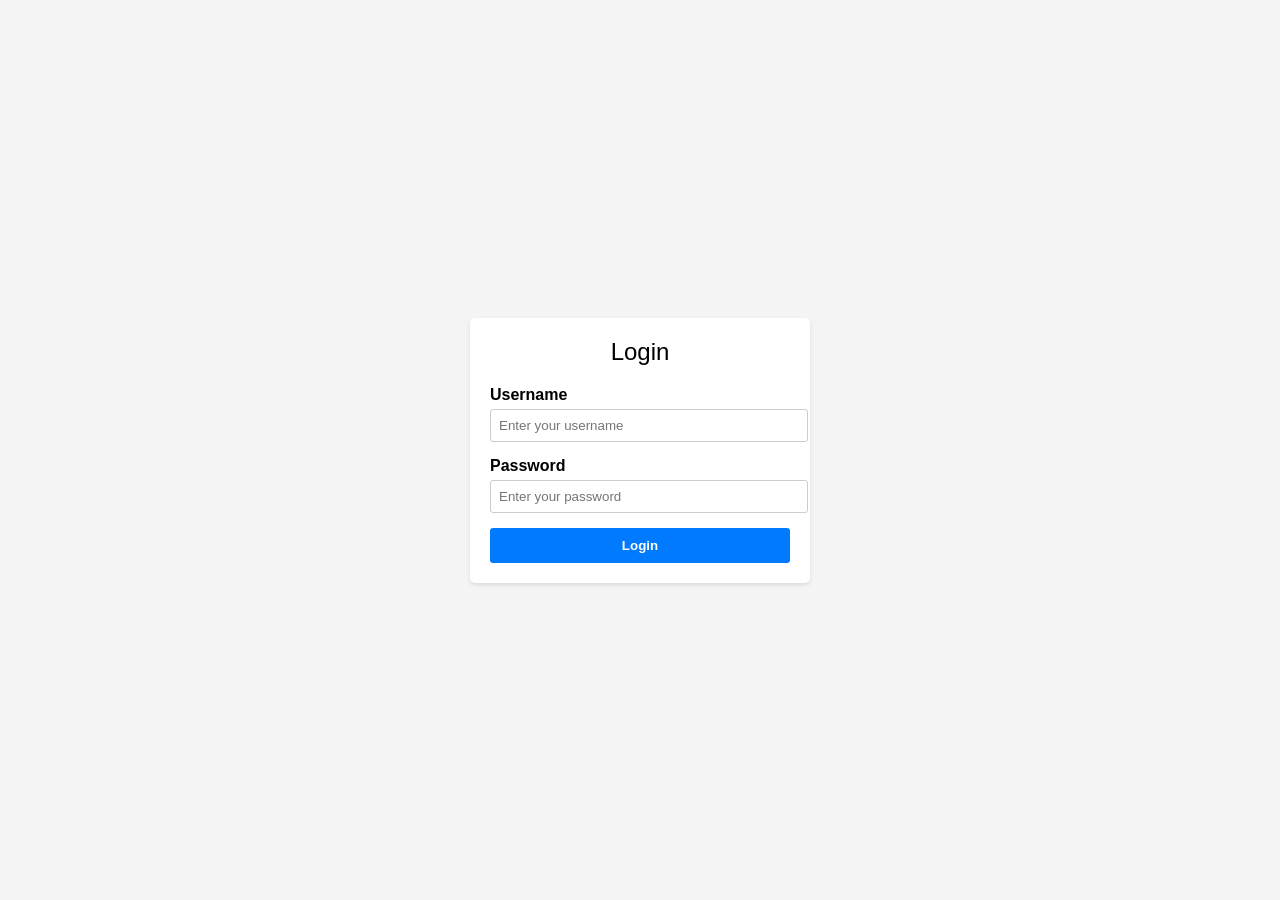
==== index.html @ 0b0f079b "commiting files to scm" ====
<!DOCTYPE html>
<html lang="en">
<head>
  <meta charset="UTF-8">
  <meta name="viewport" content="width=device-width, initial-scale=1.0">
  <title>Login Page</title>
  <link rel="stylesheet" href="styles.css">
</head>
<body>
  <div class="login-container">
    <div class="login-header">Login</div>
    <form id="login-form">
      <div class="form-group">
        <label for="username">Username</label>
        <input type="text" id="username" name="username" placeholder="Enter your username">
      </div>
      <div class="form-group">
        <label for="password">Password</label>
        <input type="password" id="password" name="password" placeholder="Enter your password">
      </div>
      <button type="submit">Login</button>
    </form>
  </div>

  <script src="script.js"></script>
</body>
</html>
---- styles.css ----
body {
    font-family: Arial, sans-serif;
    background-color: #f4f4f4;
    margin: 0;
    padding: 0;
    display: flex;
    justify-content: center;
    align-items: center;
    height: 100vh;
  }
  
  .login-container {
    background-color: #fff;
    padding: 20px;
    border-radius: 5px;
    box-shadow: 0 2px 4px rgba(0, 0, 0, 0.1);
    width: 300px;
  }
  
  .login-header {
    text-align: center;
    font-size: 24px;
    margin-bottom: 20px;
  }
  
  .form-group {
    margin-bottom: 15px;
  }
  
  label {
    display: block;
    font-weight: bold;
    margin-bottom: 5px;
  }
  
  input[type="text"],
  input[type="password"] {
    width: 100%;
    padding: 8px;
    border: 1px solid #ccc;
    border-radius: 3px;
  }
  
  button {
    display: block;
    width: 100%;
    background-color: #007bff;
    color: #fff;
    padding: 10px;
    border: none;
    border-radius: 3px;
    cursor: pointer;
    font-weight: bold;
  }
  
  button:hover {
    background-color: #0056b3;
  }
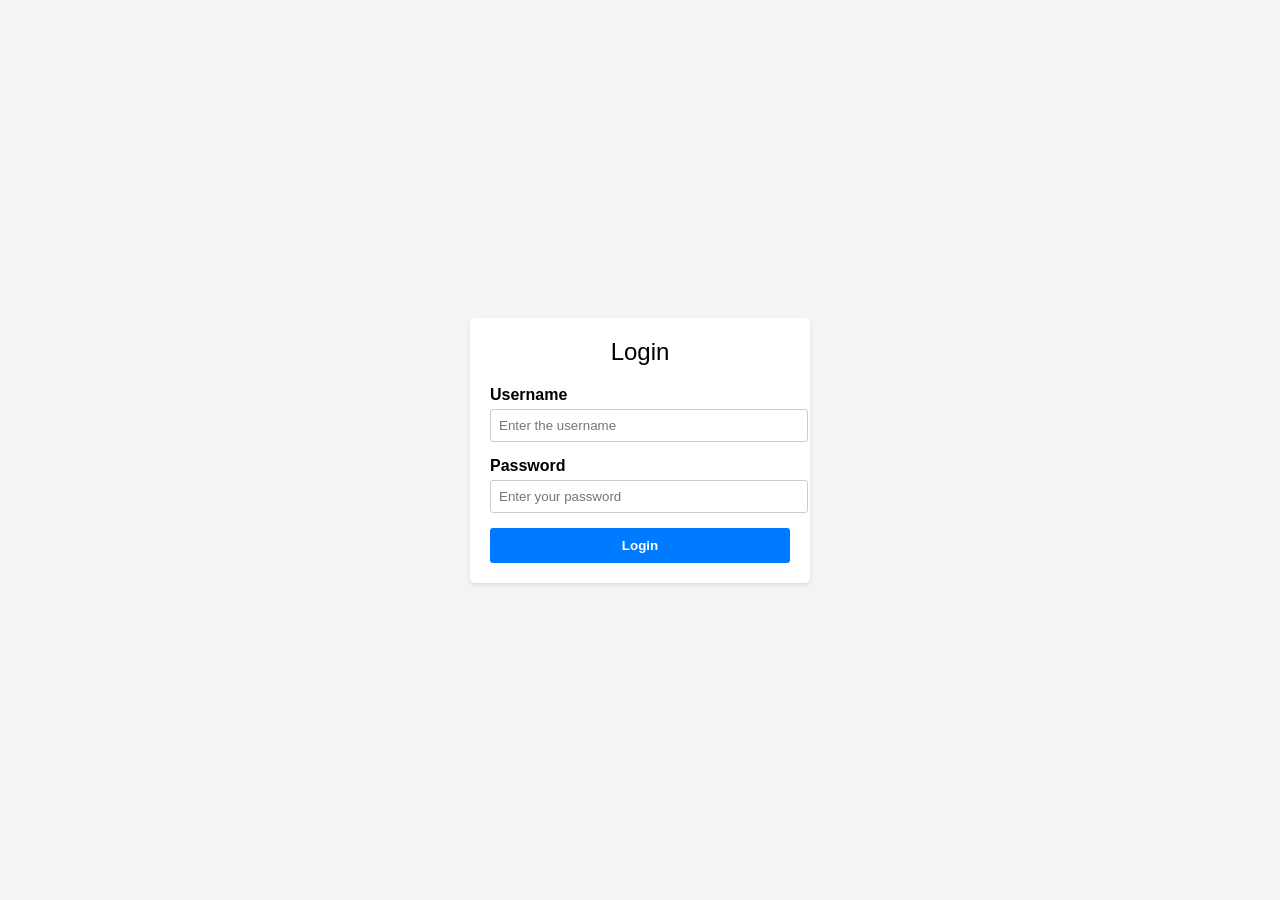
==== commit bec0446d: "updated index.html for user" ====
--- a/index.html
+++ b/index.html
@@ -3,7 +3,7 @@
 <head>
   <meta charset="UTF-8">
   <meta name="viewport" content="width=device-width, initial-scale=1.0">
-  <title>Login Page</title>
+  <title>Registration Page</title>
   <link rel="stylesheet" href="styles.css">
 </head>
 <body>
@@ -12,7 +12,7 @@
     <form id="login-form">
       <div class="form-group">
         <label for="username">Username</label>
-        <input type="text" id="username" name="username" placeholder="Enter your username">
+        <input type="text" id="username" name="username" placeholder="Enter the username">
       </div>
       <div class="form-group">
         <label for="password">Password</label>
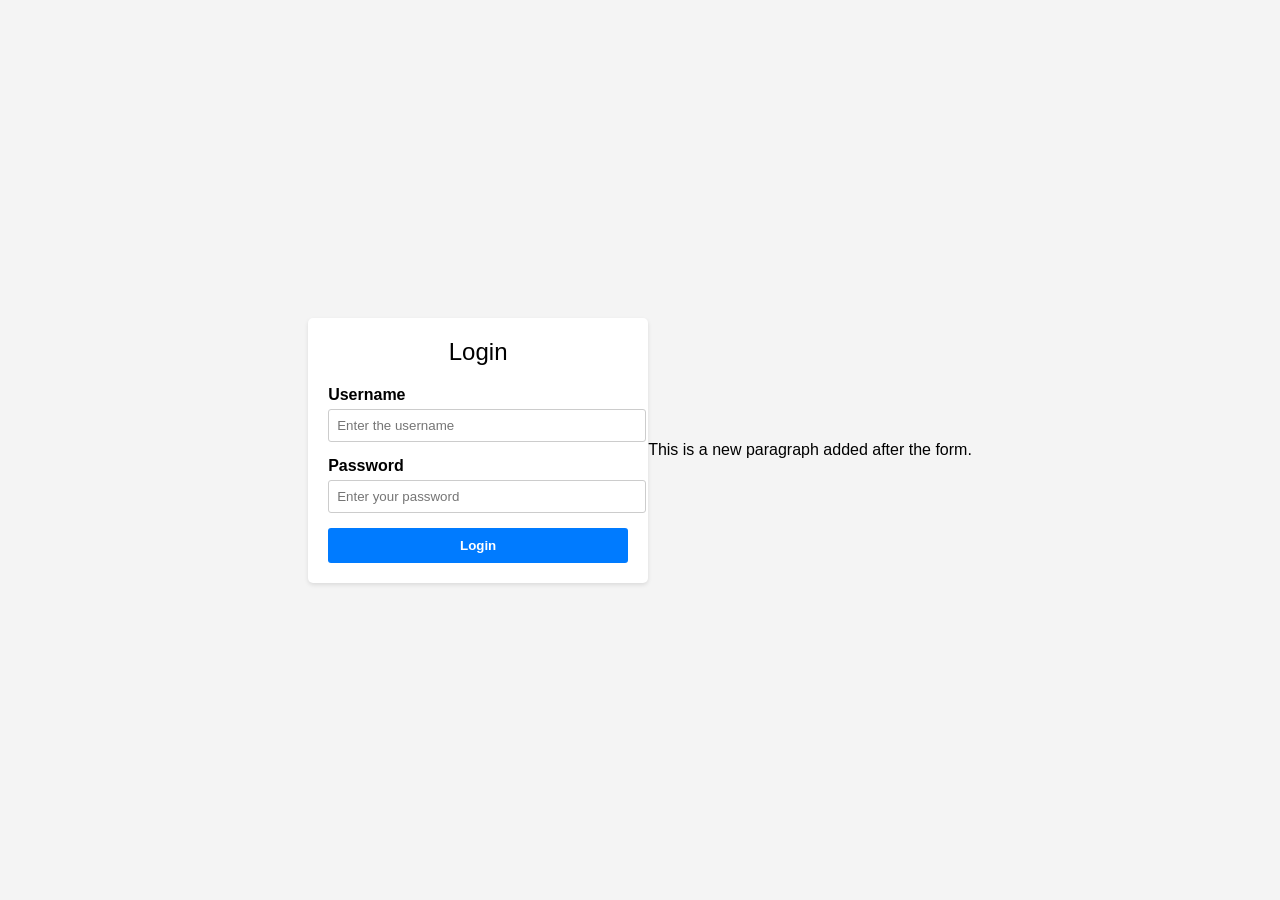
==== commit 98edb733: "Update index.html" ====
--- a/index.html
+++ b/index.html
@@ -23,5 +23,7 @@
   </div>
 
   <script src="script.js"></script>
+    <p>This is a new paragraph added after the form.</p>
+
 </body>
 </html>
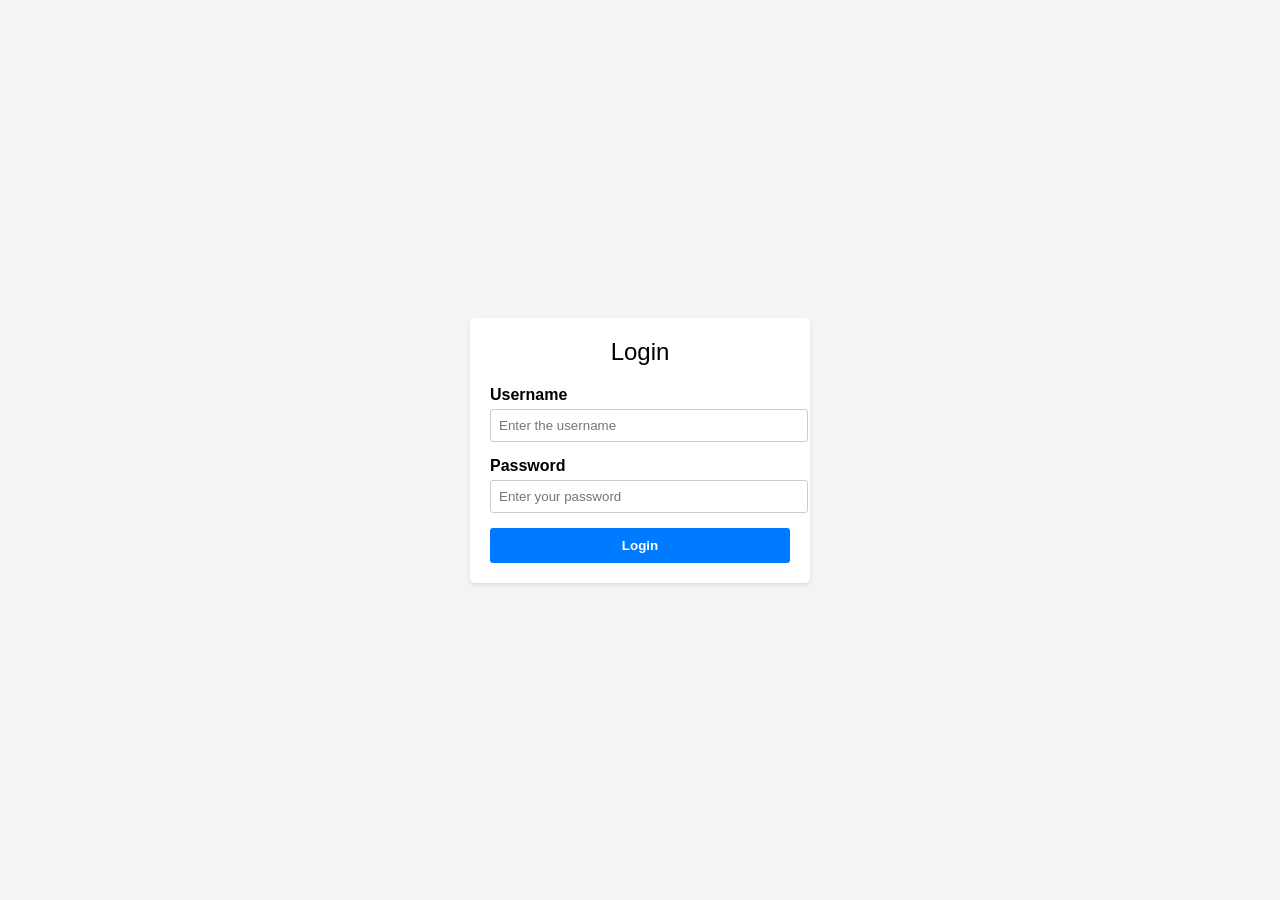
==== commit d4b33e89: "backend deleted" ====
--- a/index.html
+++ b/index.html
@@ -23,7 +23,5 @@
   </div>
 
   <script src="script.js"></script>
-    <p>This is a new paragraph added after the form.</p>
-
 </body>
 </html>
